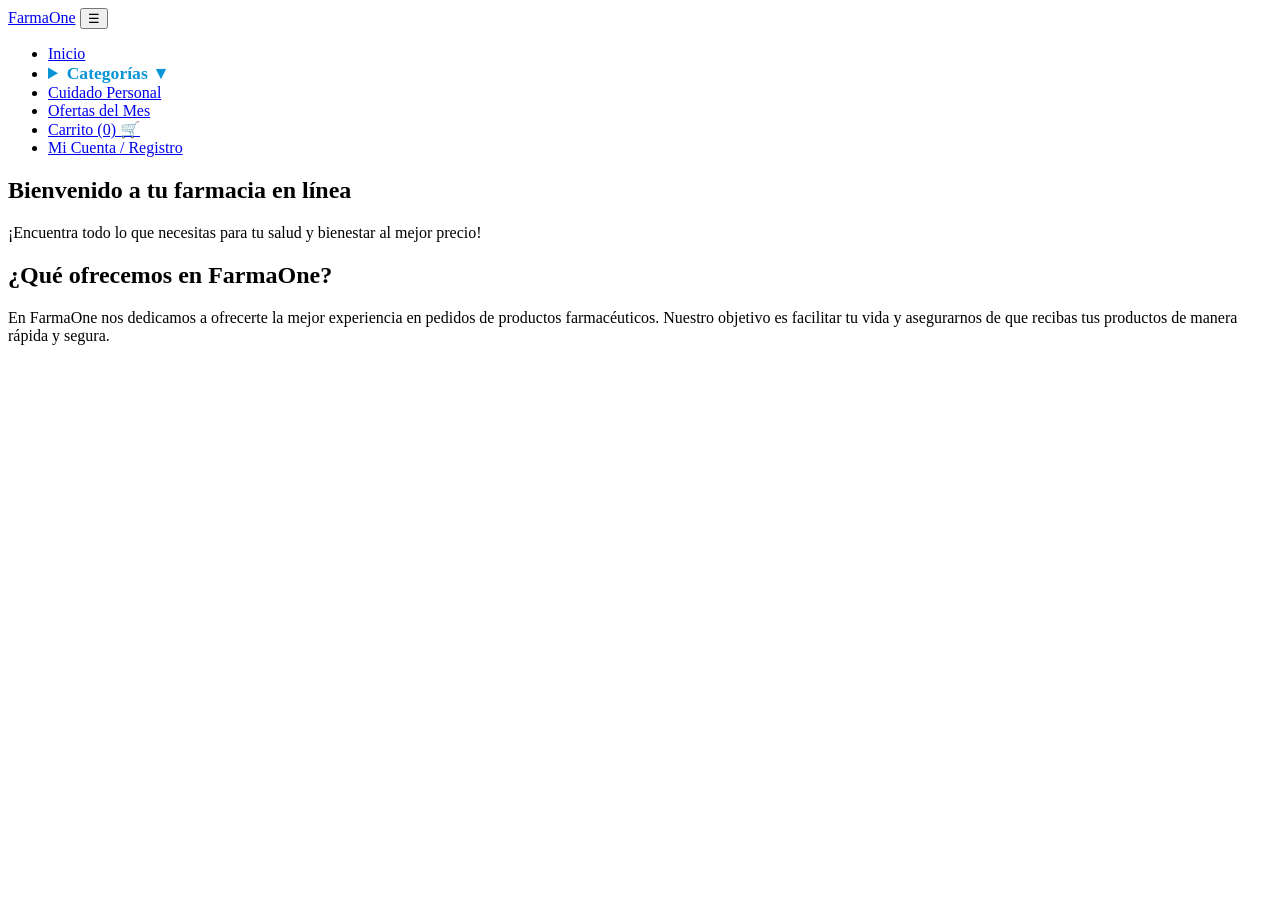
==== index.html @ c1db9342 "commt 2" ====
<!doctype html>
<html lang="es">
  <head>
    <meta charset="UTF-8" />
    <meta name="viewport" content="width=device-width, initial-scale=1.0" />
    <link rel="stylesheet" href="style.css">
    <title>FarmaOne - Inicio</title>
  </head>
  <body>
    <header class="navbar">
      <a class="brand" href="index.html"><span>FarmaOne</span></a>
      <button class="menu-toggle" id="btn-menu" aria-label="Abrir menú">&#9776;</button>
    </header>

    <nav class="menu" id="nav-menu">
      <ul>
        <li><a href="index.html">Inicio</a></li>
        <li>
          <details>
            <summary style="cursor: pointer; color: #0995d6; font-weight: bold; font-size: 1.1rem;">Categorías ▼</summary>
            <ul style="list-style: none; padding-top: 10px; text-align: center;">
              <li style="margin-bottom: 10px;"><a href="medicamentos.html">Medicamentos</a></li>
              <li style="margin-bottom: 10px;"><a href="suplementos.html">Suplementos y Vitaminas</a></li>
              <li style="margin-bottom: 10px;"><a href="equipos.html">Equipos Médicos</a></li>
            </ul>
          </details>
        </li>
        <li><a href="cuidado-personal.html">Cuidado Personal</a></li>
        <li><a href="ofertas.html">Ofertas del Mes</a></li>
        <li><a href="carrito.html">Carrito (0) 🛒</a></li>
        <!-- Enlace directo al archivo en la misma carpeta -->
        <li><a href="cuenta.html">Mi Cuenta / Registro</a></li>
      </ul>
    </nav>

    <section id="inicio">
      <h1>Bienvenido a tu farmacia en línea</h1>
      <p>¡Encuentra todo lo que necesitas para tu salud y bienestar al mejor precio!</p>
      <article>
        <h2>¿Qué ofrecemos en FarmaOne?</h2>
        <p>
          En FarmaOne nos dedicamos a ofrecerte la mejor experiencia en pedidos
          de productos farmacéuticos. Nuestro objetivo es facilitar tu vida y asegurarnos de que recibas tus productos de manera rápida y segura.
        </p>
      </article>
    </section>

    <script>
      const btn = document.getElementById('btn-menu');
      const menu = document.getElementById('nav-menu');

      btn.addEventListener('click', () => {
        menu.classList.toggle('active');
      });
    </script>
  </body>
</html>
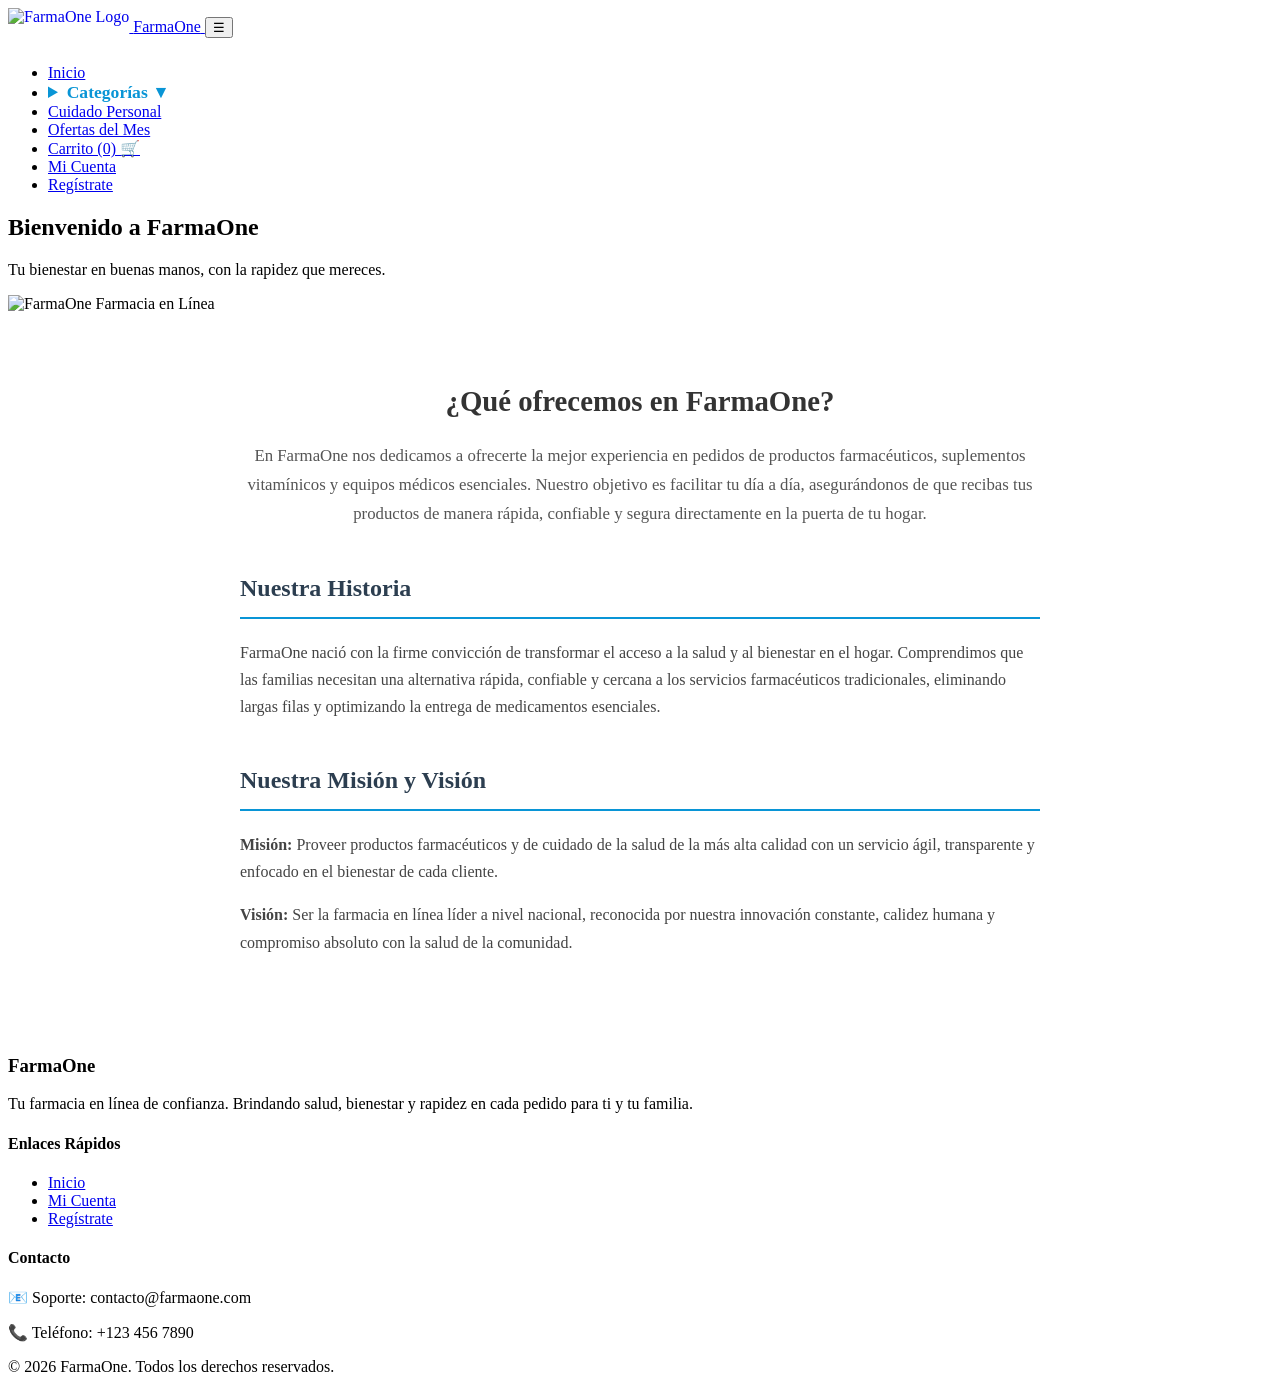
==== commit d271235a: "commit 3" ====
--- a/index.html
+++ b/index.html
@@ -4,14 +4,19 @@
     <meta charset="UTF-8" />
     <meta name="viewport" content="width=device-width, initial-scale=1.0" />
     <link rel="stylesheet" href="style.css">
-    <title>FarmaOne - Inicio</title>
+    <title>FarmaOne - Tu Farmacia en Línea</title>
   </head>
   <body>
+    <!-- BARRA DE NAVEGACIÓN CON LOGOTIPO -->
     <header class="navbar">
-      <a class="brand" href="index.html"><span>FarmaOne</span></a>
+      <a class="brand" href="index.html">
+        <img src="logo.png" alt="FarmaOne Logo" style="height: 40px; vertical-align: middle; display: inline-block;">
+        <span>FarmaOne</span>
+      </a>
       <button class="menu-toggle" id="btn-menu" aria-label="Abrir menú">&#9776;</button>
     </header>
 
+    <!-- MENÚ DE NAVEGACIÓN (Conectado a Categorías, Cuenta y Registro) -->
     <nav class="menu" id="nav-menu">
       <ul>
         <li><a href="index.html">Inicio</a></li>
@@ -28,23 +33,83 @@
         <li><a href="cuidado-personal.html">Cuidado Personal</a></li>
         <li><a href="ofertas.html">Ofertas del Mes</a></li>
         <li><a href="carrito.html">Carrito (0) 🛒</a></li>
-        <!-- Enlace directo al archivo en la misma carpeta -->
-        <li><a href="cuenta.html">Mi Cuenta / Registro</a></li>
+        <li><a href="cuenta.html">Mi Cuenta</a></li>
+        <li><a href="registro.html">Regístrate</a></li>
       </ul>
     </nav>
 
-    <section id="inicio">
-      <h1>Bienvenido a tu farmacia en línea</h1>
-      <p>¡Encuentra todo lo que necesitas para tu salud y bienestar al mejor precio!</p>
-      <article>
-        <h2>¿Qué ofrecemos en FarmaOne?</h2>
-        <p>
-          En FarmaOne nos dedicamos a ofrecerte la mejor experiencia en pedidos
-          de productos farmacéuticos. Nuestro objetivo es facilitar tu vida y asegurarnos de que recibas tus productos de manera rápida y segura.
-        </p>
-      </article>
+    <!-- SECCIÓN DE BIENVENIDA Y ESLOGAN -->
+    <section class="hero-section">
+      <h1>Bienvenido a FarmaOne</h1>
+      <p class="hero-slogan">
+        Tu bienestar en buenas manos, con la rapidez que mereces.
+      </p>
     </section>
 
+    <!-- BANNER DE BORDE A BORDE (Ocupa todo el ancho de la pantalla) -->
+    <div class="full-width-banner">
+      <img src="banner-farma.png" alt="FarmaOne Farmacia en Línea">
+    </div>
+
+    <!-- SECCIÓN DE INFORMACIÓN E HISTORIA -->
+    <main style="padding: 40px 20px; max-width: 800px; margin: 0 auto; line-height: 1.7; color: #444;">
+      <section style="margin-bottom: 40px; text-align: center;">
+        <h2 style="color: #333; font-size: 1.8rem; margin-bottom: 15px;">¿Qué ofrecemos en FarmaOne?</h2>
+        <p style="font-size: 1.05rem; color: #555;">
+          En FarmaOne nos dedicamos a ofrecerte la mejor experiencia en pedidos de productos farmacéuticos, suplementos vitamínicos y equipos médicos esenciales. Nuestro objetivo es facilitar tu día a día, asegurándonos de que recibas tus productos de manera rápida, confiable y segura directamente en la puerta de tu hogar.
+        </p>
+      </section>
+
+      <section style="margin-bottom: 40px;">
+        <h2 style="color: #2c3e50; border-bottom: 2px solid #0995d6; padding-bottom: 8px;">Nuestra Historia</h2>
+        <p style="margin-top: 15px;">
+          FarmaOne nació con la firme convicción de transformar el acceso a la salud y al bienestar en el hogar. Comprendimos que las familias necesitan una alternativa rápida, confiable y cercana a los servicios farmacéuticos tradicionales, eliminando largas filas y optimizando la entrega de medicamentos esenciales.
+        </p>
+      </section>
+
+      <section style="margin-bottom: 40px;">
+        <h2 style="color: #2c3e50; border-bottom: 2px solid #0995d6; padding-bottom: 8px;">Nuestra Misión y Visión</h2>
+        <p style="margin-top: 15px;">
+          <strong>Misión:</strong> Proveer productos farmacéuticos y de cuidado de la salud de la más alta calidad con un servicio ágil, transparente y enfocado en el bienestar de cada cliente.
+        </p>
+        <p style="margin-top: 10px;">
+          <strong>Visión:</strong> Ser la farmacia en línea líder a nivel nacional, reconocida por nuestra innovación constante, calidez humana y compromiso absoluto con la salud de la comunidad.
+        </p>
+      </section>
+    </main>
+
+    <!-- FOOTER / PIE DE PÁGINA -->
+    <footer class="site-footer">
+      <div class="footer-container">
+        
+        <div class="footer-col">
+          <h3>FarmaOne</h3>
+          <p>Tu farmacia en línea de confianza. Brindando salud, bienestar y rapidez en cada pedido para ti y tu familia.</p>
+        </div>
+
+        <div class="footer-col">
+          <h4>Enlaces Rápidos</h4>
+          <ul>
+            <li><a href="index.html">Inicio</a></li>
+            <li><a href="cuenta.html">Mi Cuenta</a></li>
+            <li><a href="registro.html">Regístrate</a></li>
+          </ul>
+        </div>
+
+        <div class="footer-col">
+          <h4>Contacto</h4>
+          <p>📧 Soporte: contacto@farmaone.com</p>
+          <p>📞 Teléfono: +123 456 7890</p>
+        </div>
+
+      </div>
+
+      <div class="footer-bottom">
+        &copy; 2026 FarmaOne. Todos los derechos reservados.
+      </div>
+    </footer>
+
+    <!-- SCRIPT PARA EL MENÚ MÓVIL -->
     <script>
       const btn = document.getElementById('btn-menu');
       const menu = document.getElementById('nav-menu');
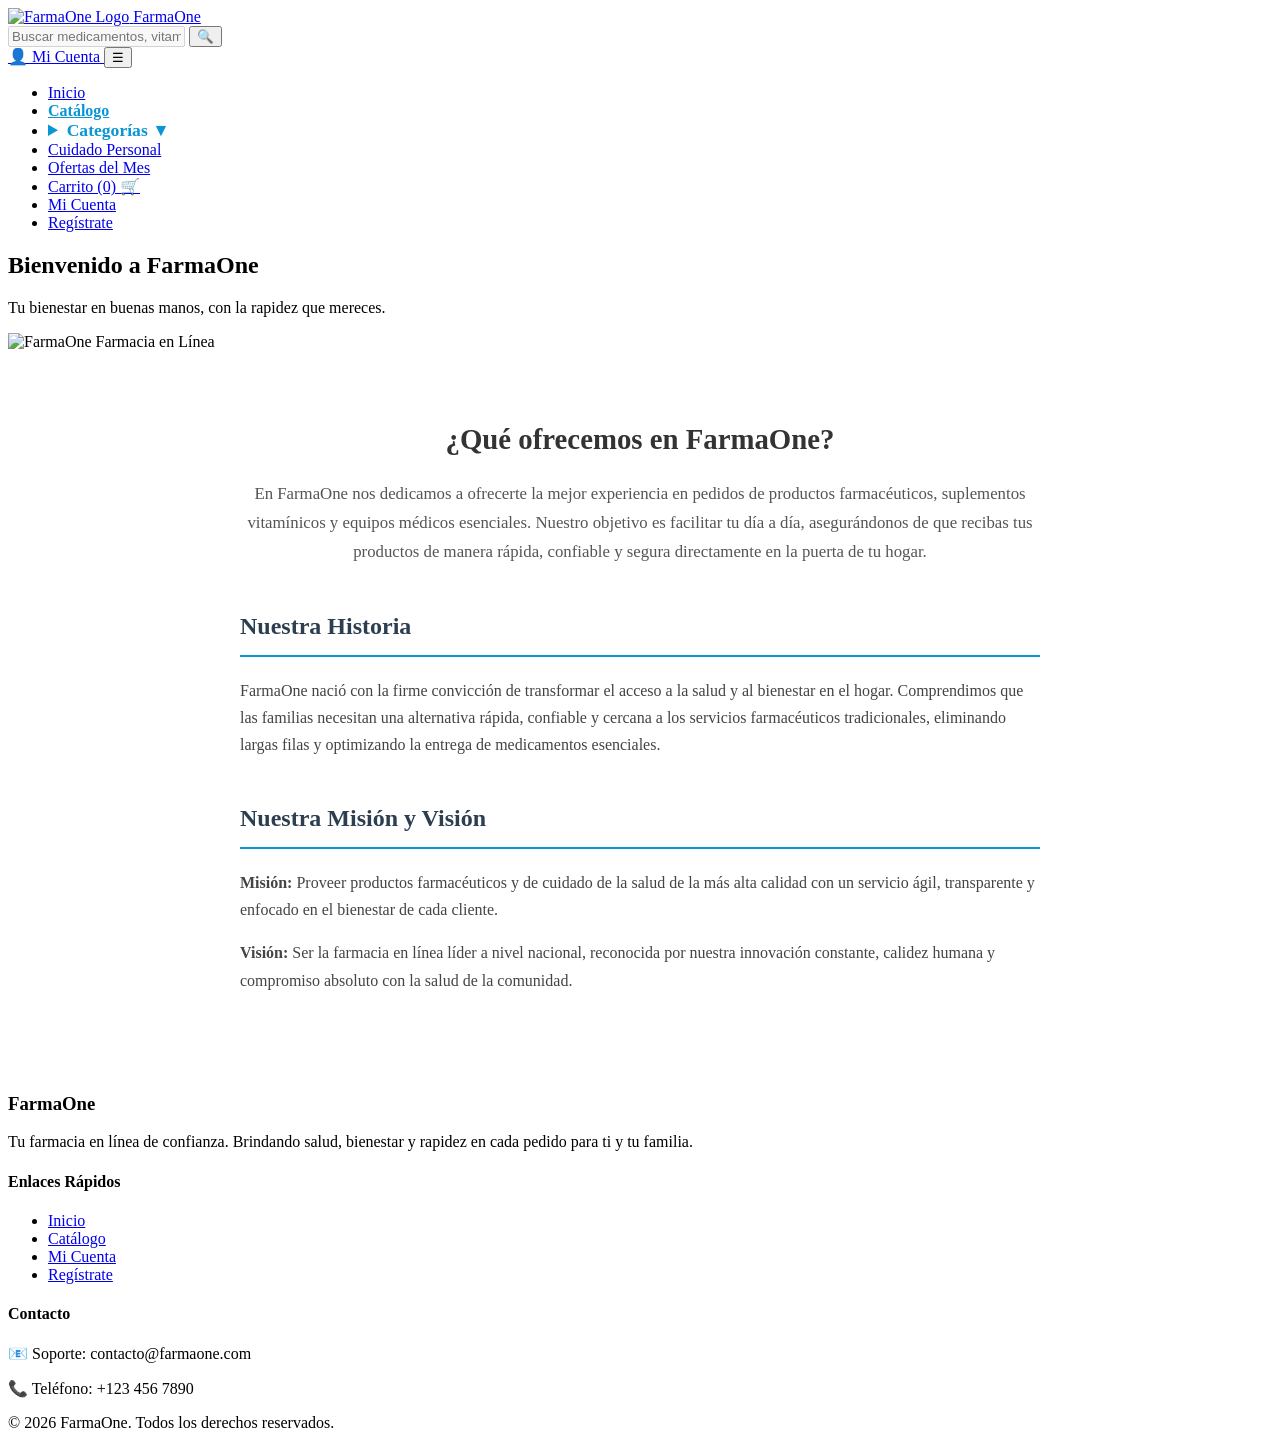
==== commit 2b56c3ca: "commit 4" ====
--- a/index.html
+++ b/index.html
@@ -7,26 +7,41 @@
     <title>FarmaOne - Tu Farmacia en Línea</title>
   </head>
   <body>
-    <!-- BARRA DE NAVEGACIÓN CON LOGOTIPO -->
+    <!-- BARRA DE NAVEGACIÓN (LOGOTIPO GRANDE + BÚSQUEDA + ACCESO A CUENTA) -->
     <header class="navbar">
+      <!-- Logo más grande y legible -->
       <a class="brand" href="index.html">
-        <img src="logo.png" alt="FarmaOne Logo" style="height: 40px; vertical-align: middle; display: inline-block;">
+        <img src="logo.png" alt="FarmaOne Logo" class="logo-img">
         <span>FarmaOne</span>
       </a>
-      <button class="menu-toggle" id="btn-menu" aria-label="Abrir menú">&#9776;</button>
+
+      <!-- Barra de búsqueda simulada al lado del título -->
+      <div class="search-bar-container">
+        <input type="text" placeholder="Buscar medicamentos, vitaminas..." class="search-input" disabled>
+        <button type="button" class="search-btn">🔍</button>
+      </div>
+
+      <!-- Icono de usuario para ir a cuenta/registro -->
+      <div class="nav-actions">
+        <a href="cuenta.html" class="user-icon-link" title="Mi Cuenta / Registro">
+          👤 <span class="user-text">Mi Cuenta</span>
+        </a>
+        <button class="menu-toggle" id="btn-menu" aria-label="Abrir menú">&#9776;</button>
+      </div>
     </header>
 
-    <!-- MENÚ DE NAVEGACIÓN (Conectado a Categorías, Cuenta y Registro) -->
+    <!-- MENÚ DESPLEGABLE (Con la nueva opción de Catálogo integrada) -->
     <nav class="menu" id="nav-menu">
       <ul>
         <li><a href="index.html">Inicio</a></li>
+        <li><a href="catalogo.html" style="color: #0995d6; font-weight: bold;">Catálogo </a></li>
         <li>
           <details>
             <summary style="cursor: pointer; color: #0995d6; font-weight: bold; font-size: 1.1rem;">Categorías ▼</summary>
             <ul style="list-style: none; padding-top: 10px; text-align: center;">
-              <li style="margin-bottom: 10px;"><a href="medicamentos.html">Medicamentos</a></li>
-              <li style="margin-bottom: 10px;"><a href="suplementos.html">Suplementos y Vitaminas</a></li>
-              <li style="margin-bottom: 10px;"><a href="equipos.html">Equipos Médicos</a></li>
+              <li style="margin-bottom: 10px;"><a href="medicamentos.html">Medicamentos (15)</a></li>
+              <li style="margin-bottom: 10px;"><a href="suplementos.html">Suplementos y Vitaminas (5)</a></li>
+              <li style="margin-bottom: 10px;"><a href="equipos.html">Equipos Médicos (10)</a></li>
             </ul>
           </details>
         </li>
@@ -46,7 +61,7 @@
       </p>
     </section>
 
-    <!-- BANNER DE BORDE A BORDE (Ocupa todo el ancho de la pantalla) -->
+    <!-- BANNER DE BORDE A BORDE -->
     <div class="full-width-banner">
       <img src="banner-farma.png" alt="FarmaOne Farmacia en Línea">
     </div>
@@ -78,7 +93,7 @@
       </section>
     </main>
 
-    <!-- FOOTER / PIE DE PÁGINA -->
+    <!-- FOOTER -->
     <footer class="site-footer">
       <div class="footer-container">
         
@@ -91,6 +106,7 @@
           <h4>Enlaces Rápidos</h4>
           <ul>
             <li><a href="index.html">Inicio</a></li>
+            <li><a href="catalogo.html">Catálogo</a></li>
             <li><a href="cuenta.html">Mi Cuenta</a></li>
             <li><a href="registro.html">Regístrate</a></li>
           </ul>
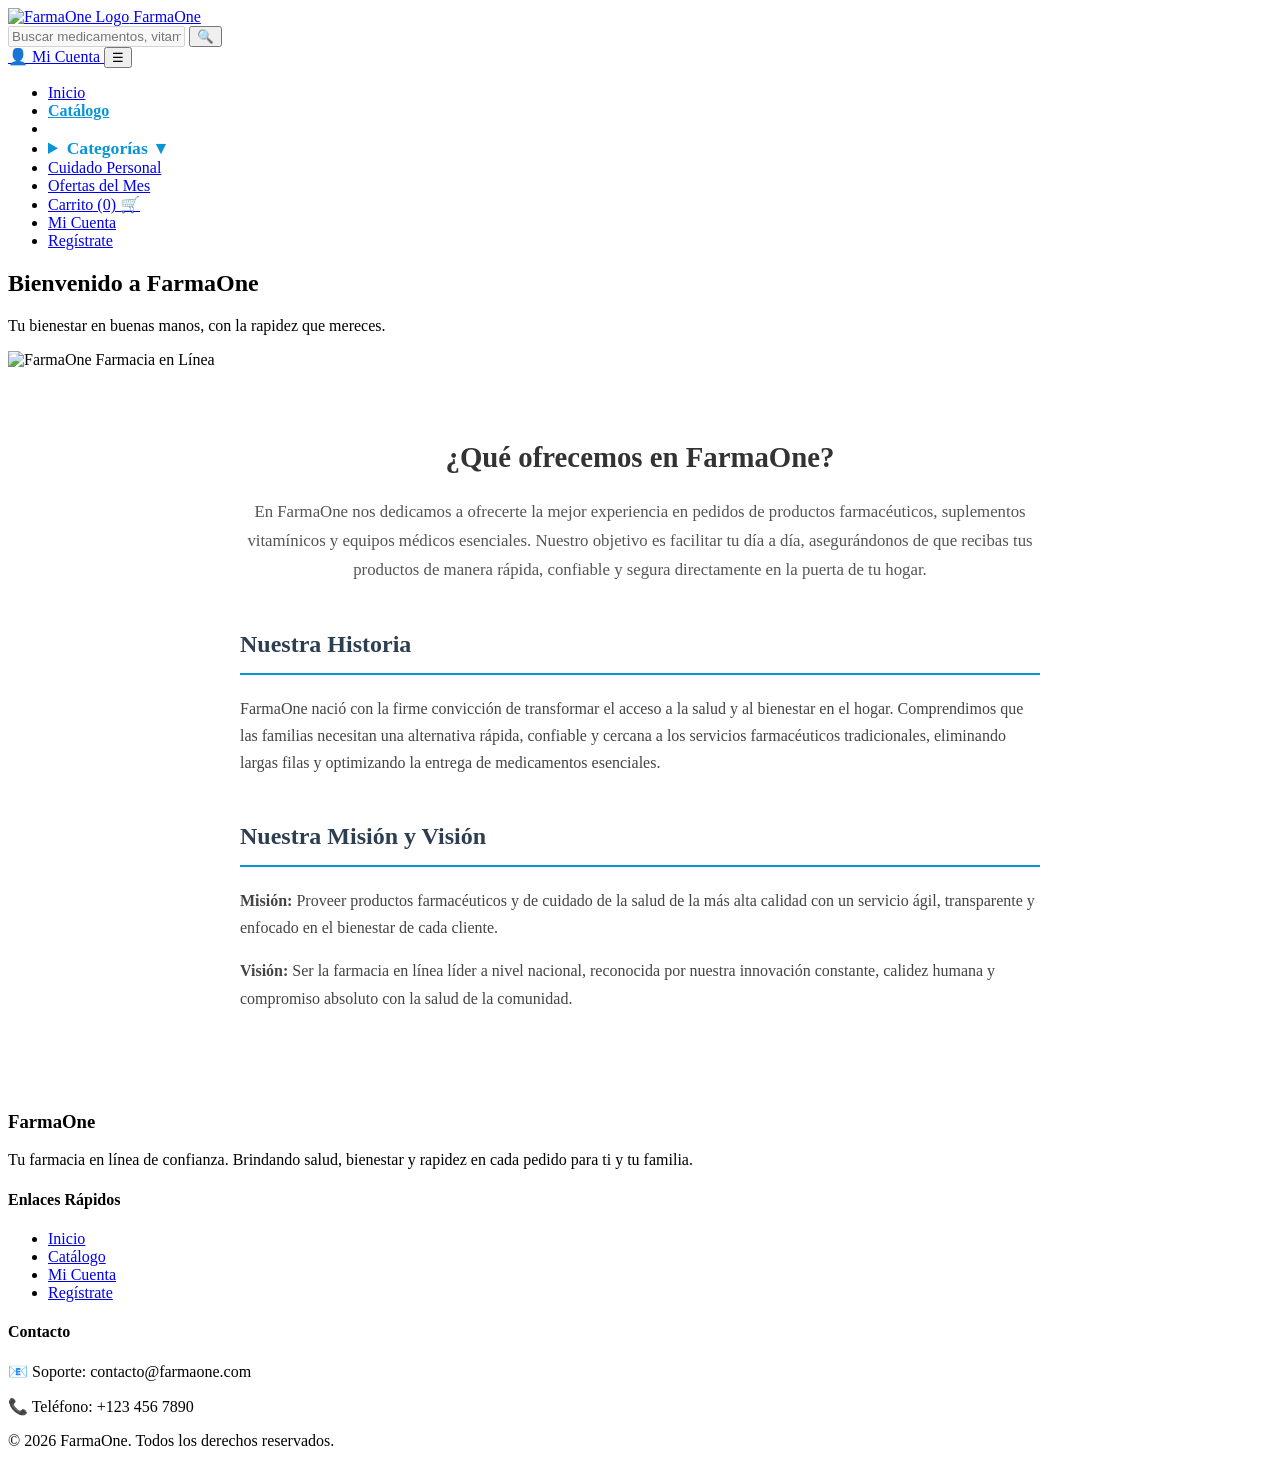
==== commit 6d2bbda9: "commit 10" ====
--- a/index.html
+++ b/index.html
@@ -6,6 +6,9 @@
     <link rel="stylesheet" href="style.css">
     <title>FarmaOne - Tu Farmacia en Línea</title>
   </head>
+
+  <script type="module" src="supabase.js"></script>
+
   <body>
     <!-- BARRA DE NAVEGACIÓN (LOGOTIPO GRANDE + BÚSQUEDA + ACCESO A CUENTA) -->
     <header class="navbar">
@@ -35,6 +38,9 @@
       <ul>
         <li><a href="index.html">Inicio</a></li>
         <li><a href="catalogo.html" style="color: #0995d6; font-weight: bold;">Catálogo </a></li>
+       <li><a href="admin.html" id="enlaceAdmin" hidden>
+  Administración
+</a></li>
         <li>
           <details>
             <summary style="cursor: pointer; color: #0995d6; font-weight: bold; font-size: 1.1rem;">Categorías ▼</summary>
@@ -133,6 +139,23 @@
       btn.addEventListener('click', () => {
         menu.classList.toggle('active');
       });
+
+      import { supabase } from './supabase.js';
+
+  const enlaceAdmin = document.getElementById('enlaceAdmin');
+
+  async function verificarAdministrador() {
+    const { data: { session } } = await supabase.auth.getSession();
+
+    enlaceAdmin.hidden =
+      session?.user?.app_metadata?.role !== 'admin';
+  }
+
+  verificarAdministrador();
+
+  supabase.auth.onAuthStateChange(() => {
+    verificarAdministrador();
+  });
     </script>
   </body>
 </html>
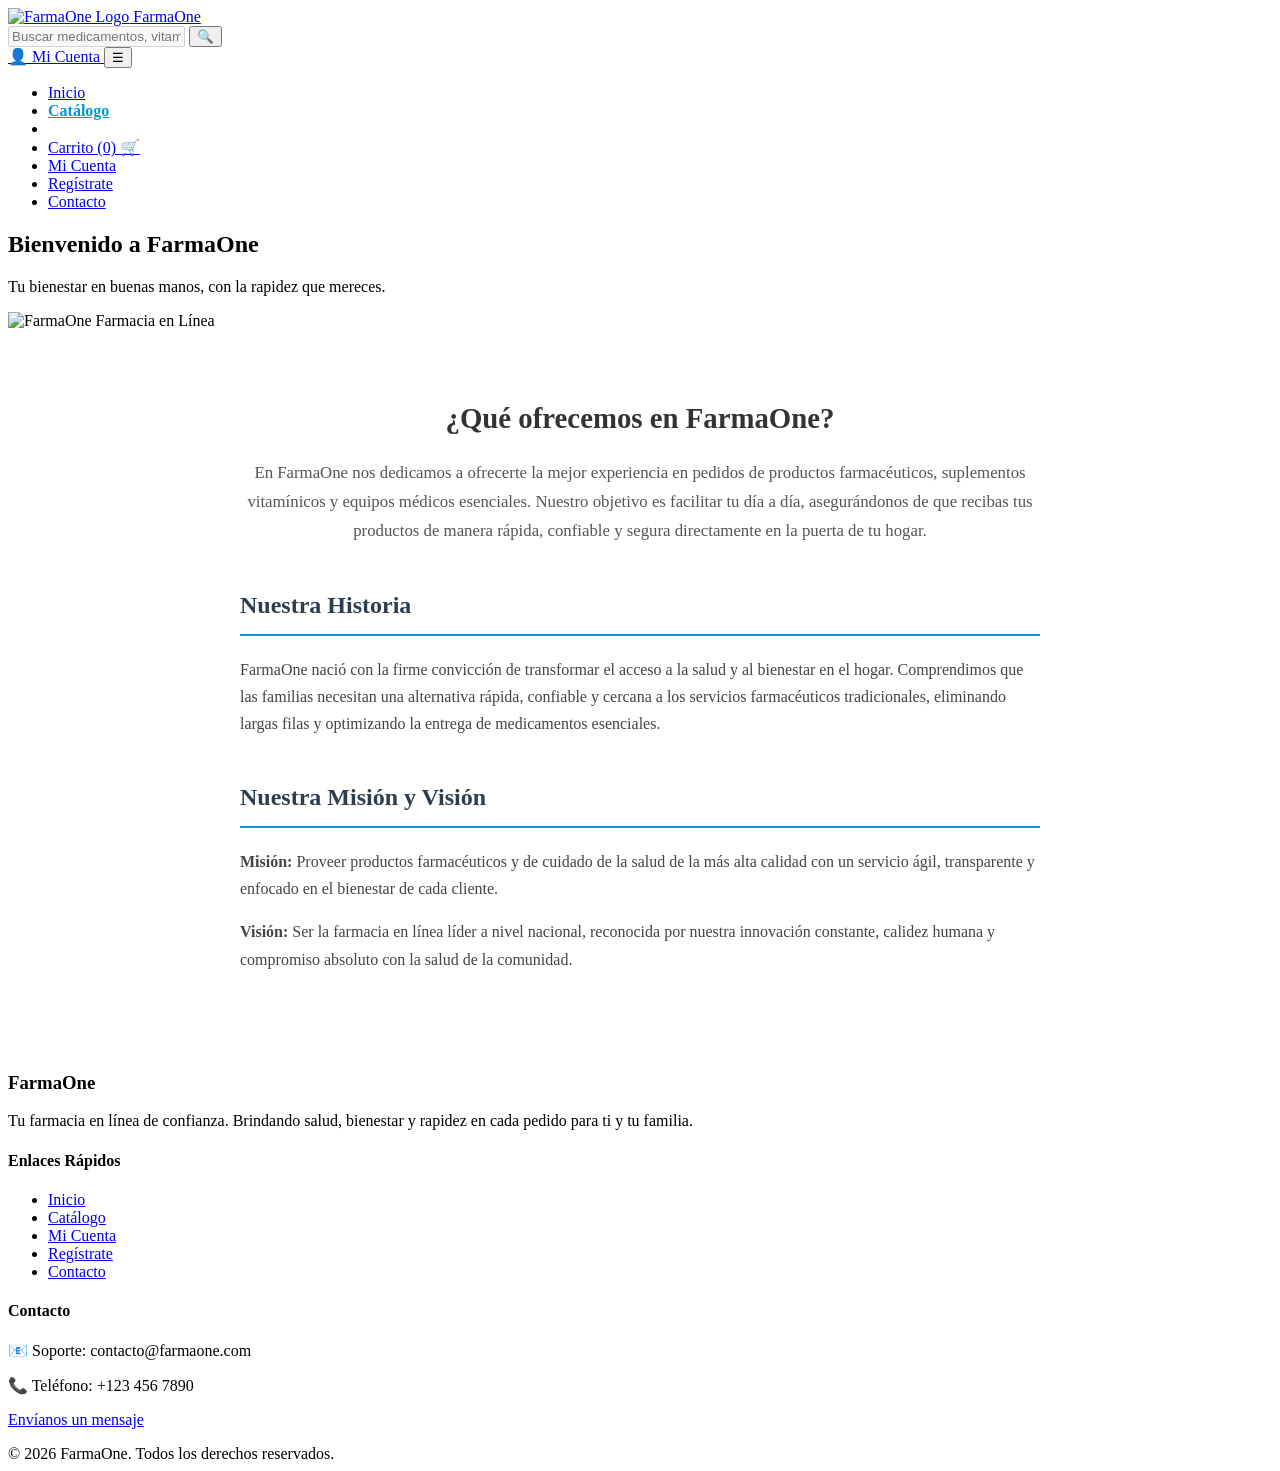
==== commit 9b682c92: "commit 12" ====
--- a/index.html
+++ b/index.html
@@ -1,161 +1,163 @@
+
 <!doctype html>
 <html lang="es">
-  <head>
-    <meta charset="UTF-8" />
-    <meta name="viewport" content="width=device-width, initial-scale=1.0" />
-    <link rel="stylesheet" href="style.css">
-    <title>FarmaOne - Tu Farmacia en Línea</title>
-  </head>
+<head>
+  <meta charset="UTF-8" />
+  <meta name="viewport" content="width=device-width, initial-scale=1.0" />
+  <link rel="stylesheet" href="style.css">
+  <title>FarmaOne - Tu Farmacia en Línea</title>
+</head>
 
-  <script type="module" src="supabase.js"></script>
+<body>
 
-  <body>
-    <!-- BARRA DE NAVEGACIÓN (LOGOTIPO GRANDE + BÚSQUEDA + ACCESO A CUENTA) -->
-    <header class="navbar">
-      <!-- Logo más grande y legible -->
-      <a class="brand" href="index.html">
-        <img src="logo.png" alt="FarmaOne Logo" class="logo-img">
-        <span>FarmaOne</span>
+  <header class="navbar">
+    <a class="brand" href="index.html">
+      <img src="logo.png" alt="FarmaOne Logo" class="logo-img">
+      <span>FarmaOne</span>
+    </a>
+
+    <div class="search-bar-container">
+      <input type="text" placeholder="Buscar medicamentos, vitaminas..." class="search-input" disabled>
+      <button type="button" class="search-btn">🔍</button>
+    </div>
+
+    <div class="nav-actions">
+      <a href="cuenta.html" class="user-icon-link" title="Mi Cuenta / Registro">
+        👤 <span class="user-text">Mi Cuenta</span>
       </a>
+      <button class="menu-toggle" id="btn-menu" aria-label="Abrir menú">&#9776;</button>
+    </div>
+  </header>
 
-      <!-- Barra de búsqueda simulada al lado del título -->
-      <div class="search-bar-container">
-        <input type="text" placeholder="Buscar medicamentos, vitaminas..." class="search-input" disabled>
-        <button type="button" class="search-btn">🔍</button>
-      </div>
+  <!-- BARRA DE NAVEGACIÓN -->
+  <nav class="menu" id="nav-menu">
+    <ul>
+      <li><a href="index.html">Inicio</a></li>
+      <li><a href="catalogo.html" style="color: #0995d6; font-weight: bold;">Catálogo</a></li>
 
-      <!-- Icono de usuario para ir a cuenta/registro -->
-      <div class="nav-actions">
-        <a href="cuenta.html" class="user-icon-link" title="Mi Cuenta / Registro">
-          👤 <span class="user-text">Mi Cuenta</span>
-        </a>
-        <button class="menu-toggle" id="btn-menu" aria-label="Abrir menú">&#9776;</button>
-      </div>
-    </header>
+      <li>
+        <a href="admin.html" id="enlaceAdmin" hidden>Administración</a>
+      </li>
 
-    <!-- MENÚ DESPLEGABLE (Con la nueva opción de Catálogo integrada) -->
-    <nav class="menu" id="nav-menu">
-      <ul>
-        <li><a href="index.html">Inicio</a></li>
-        <li><a href="catalogo.html" style="color: #0995d6; font-weight: bold;">Catálogo </a></li>
-       <li><a href="admin.html" id="enlaceAdmin" hidden>
-  Administración
-</a></li>
-        <li>
-          <details>
-            <summary style="cursor: pointer; color: #0995d6; font-weight: bold; font-size: 1.1rem;">Categorías ▼</summary>
-            <ul style="list-style: none; padding-top: 10px; text-align: center;">
-              <li style="margin-bottom: 10px;"><a href="medicamentos.html">Medicamentos (15)</a></li>
-              <li style="margin-bottom: 10px;"><a href="suplementos.html">Suplementos y Vitaminas (5)</a></li>
-              <li style="margin-bottom: 10px;"><a href="equipos.html">Equipos Médicos (10)</a></li>
-            </ul>
-          </details>
-        </li>
-        <li><a href="cuidado-personal.html">Cuidado Personal</a></li>
-        <li><a href="ofertas.html">Ofertas del Mes</a></li>
-        <li><a href="carrito.html">Carrito (0) 🛒</a></li>
-        <li><a href="cuenta.html">Mi Cuenta</a></li>
-        <li><a href="registro.html">Regístrate</a></li>
-      </ul>
-    </nav>
+      <li><a href="carrito.html">Carrito (0) 🛒</a></li>
+      <li><a href="cuenta.html">Mi Cuenta</a></li>
+      <li><a href="registro.html">Regístrate</a></li>
+      <li><a href="contacto.html">Contacto</a></li>
+    </ul>
+  </nav>
 
-    <!-- SECCIÓN DE BIENVENIDA Y ESLOGAN -->
-    <section class="hero-section">
-      <h1>Bienvenido a FarmaOne</h1>
-      <p class="hero-slogan">
-        Tu bienestar en buenas manos, con la rapidez que mereces.
+  <!-- PRESENTACIÓN -->
+  <section class="hero-section">
+    <h1>Bienvenido a FarmaOne</h1>
+    <p class="hero-slogan">
+      Tu bienestar en buenas manos, con la rapidez que mereces.
+    </p>
+  </section>
+
+  <div class="full-width-banner">
+    <img src="banner-farma.png" alt="FarmaOne Farmacia en Línea">
+  </div>
+
+  <main style="padding: 40px 20px; max-width: 800px; margin: 0 auto; line-height: 1.7; color: #444;">
+
+    <section style="margin-bottom: 40px; text-align: center;">
+      <h2 style="color: #333; font-size: 1.8rem; margin-bottom: 15px;">¿Qué ofrecemos en FarmaOne?</h2>
+      <p style="font-size: 1.05rem; color: #555;">
+        En FarmaOne nos dedicamos a ofrecerte la mejor experiencia en pedidos de productos farmacéuticos, suplementos vitamínicos y equipos médicos esenciales. Nuestro objetivo es facilitar tu día a día, asegurándonos de que recibas tus productos de manera rápida, confiable y segura directamente en la puerta de tu hogar.
       </p>
     </section>
 
-    <!-- BANNER DE BORDE A BORDE -->
-    <div class="full-width-banner">
-      <img src="banner-farma.png" alt="FarmaOne Farmacia en Línea">
+    <section style="margin-bottom: 40px;">
+      <h2 style="color: #2c3e50; border-bottom: 2px solid #0995d6; padding-bottom: 8px;">Nuestra Historia</h2>
+      <p style="margin-top: 15px;">
+        FarmaOne nació con la firme convicción de transformar el acceso a la salud y al bienestar en el hogar. Comprendimos que las familias necesitan una alternativa rápida, confiable y cercana a los servicios farmacéuticos tradicionales, eliminando largas filas y optimizando la entrega de medicamentos esenciales.
+      </p>
+    </section>
+
+    <section style="margin-bottom: 40px;">
+      <h2 style="color: #2c3e50; border-bottom: 2px solid #0995d6; padding-bottom: 8px;">Nuestra Misión y Visión</h2>
+      <p style="margin-top: 15px;">
+        <strong>Misión:</strong> Proveer productos farmacéuticos y de cuidado de la salud de la más alta calidad con un servicio ágil, transparente y enfocado en el bienestar de cada cliente.
+      </p>
+      <p style="margin-top: 10px;">
+        <strong>Visión:</strong> Ser la farmacia en línea líder a nivel nacional, reconocida por nuestra innovación constante, calidez humana y compromiso absoluto con la salud de la comunidad.
+      </p>
+    </section>
+
+  </main>
+
+  <!-- PIE DE PÁGINA -->
+  <footer class="site-footer">
+    <div class="footer-container">
+
+      <div class="footer-col">
+        <h3>FarmaOne</h3>
+        <p>Tu farmacia en línea de confianza. Brindando salud, bienestar y rapidez en cada pedido para ti y tu familia.</p>
+      </div>
+
+      <div class="footer-col">
+        <h4>Enlaces Rápidos</h4>
+        <ul>
+          <li><a href="index.html">Inicio</a></li>
+          <li><a href="catalogo.html">Catálogo</a></li>
+          <li><a href="cuenta.html">Mi Cuenta</a></li>
+          <li><a href="registro.html">Regístrate</a></li>
+          <li><a href="contacto.html">Contacto</a></li>
+        </ul>
+      </div>
+
+      <div class="footer-col">
+        <h4>Contacto</h4>
+        <p>📧 Soporte: contacto@farmaone.com</p>
+        <p>📞 Teléfono: +123 456 7890</p>
+        <p><a href="contacto.html">Envíanos un mensaje</a></p>
+      </div>
+
     </div>
 
-    <!-- SECCIÓN DE INFORMACIÓN E HISTORIA -->
-    <main style="padding: 40px 20px; max-width: 800px; margin: 0 auto; line-height: 1.7; color: #444;">
-      <section style="margin-bottom: 40px; text-align: center;">
-        <h2 style="color: #333; font-size: 1.8rem; margin-bottom: 15px;">¿Qué ofrecemos en FarmaOne?</h2>
-        <p style="font-size: 1.05rem; color: #555;">
-          En FarmaOne nos dedicamos a ofrecerte la mejor experiencia en pedidos de productos farmacéuticos, suplementos vitamínicos y equipos médicos esenciales. Nuestro objetivo es facilitar tu día a día, asegurándonos de que recibas tus productos de manera rápida, confiable y segura directamente en la puerta de tu hogar.
-        </p>
-      </section>
+    <div class="footer-bottom">
+      &copy; 2026 FarmaOne. Todos los derechos reservados.
+    </div>
+  </footer>
 
-      <section style="margin-bottom: 40px;">
-        <h2 style="color: #2c3e50; border-bottom: 2px solid #0995d6; padding-bottom: 8px;">Nuestra Historia</h2>
-        <p style="margin-top: 15px;">
-          FarmaOne nació con la firme convicción de transformar el acceso a la salud y al bienestar en el hogar. Comprendimos que las familias necesitan una alternativa rápida, confiable y cercana a los servicios farmacéuticos tradicionales, eliminando largas filas y optimizando la entrega de medicamentos esenciales.
-        </p>
-      </section>
+  <!-- MENÚ MÓVIL -->
+  <script>
+    const btn = document.getElementById('btn-menu');
+    const menu = document.getElementById('nav-menu');
 
-      <section style="margin-bottom: 40px;">
-        <h2 style="color: #2c3e50; border-bottom: 2px solid #0995d6; padding-bottom: 8px;">Nuestra Misión y Visión</h2>
-        <p style="margin-top: 15px;">
-          <strong>Misión:</strong> Proveer productos farmacéuticos y de cuidado de la salud de la más alta calidad con un servicio ágil, transparente y enfocado en el bienestar de cada cliente.
-        </p>
-        <p style="margin-top: 10px;">
-          <strong>Visión:</strong> Ser la farmacia en línea líder a nivel nacional, reconocida por nuestra innovación constante, calidez humana y compromiso absoluto con la salud de la comunidad.
-        </p>
-      </section>
-    </main>
+    btn.addEventListener('click', () => {
+      menu.classList.toggle('active');
+    });
+  </script>
 
-    <!-- FOOTER -->
-    <footer class="site-footer">
-      <div class="footer-container">
-        
-        <div class="footer-col">
-          <h3>FarmaOne</h3>
-          <p>Tu farmacia en línea de confianza. Brindando salud, bienestar y rapidez en cada pedido para ti y tu familia.</p>
-        </div>
+  <!-- VERIFICACIÓN DEL ADMINISTRADOR -->
+  <script type="module">
+    import { supabase } from './supabase.js';
 
-        <div class="footer-col">
-          <h4>Enlaces Rápidos</h4>
-          <ul>
-            <li><a href="index.html">Inicio</a></li>
-            <li><a href="catalogo.html">Catálogo</a></li>
-            <li><a href="cuenta.html">Mi Cuenta</a></li>
-            <li><a href="registro.html">Regístrate</a></li>
-          </ul>
-        </div>
+    const enlaceAdmin = document.getElementById('enlaceAdmin');
 
-        <div class="footer-col">
-          <h4>Contacto</h4>
-          <p>📧 Soporte: contacto@farmaone.com</p>
-          <p>📞 Teléfono: +123 456 7890</p>
-        </div>
+    function actualizarEnlaceAdmin(session) {
+      enlaceAdmin.hidden =
+        session?.user?.app_metadata?.role !== 'admin';
+    }
 
-      </div>
+    async function verificarSesion() {
+      const { data, error } = await supabase.auth.getSession();
 
-      <div class="footer-bottom">
-        &copy; 2026 FarmaOne. Todos los derechos reservados.
-      </div>
-    </footer>
+      if (error) {
+        console.error('Error verificando sesión:', error);
+        return;
+      }
 
-    <!-- SCRIPT PARA EL MENÚ MÓVIL -->
-    <script>
-      const btn = document.getElementById('btn-menu');
-      const menu = document.getElementById('nav-menu');
+      actualizarEnlaceAdmin(data.session);
+    }
 
-      btn.addEventListener('click', () => {
-        menu.classList.toggle('active');
-      });
+    verificarSesion();
 
-      import { supabase } from './supabase.js';
+    supabase.auth.onAuthStateChange((evento, session) => {
+      actualizarEnlaceAdmin(session);
+    });
+  </script>
 
-  const enlaceAdmin = document.getElementById('enlaceAdmin');
-
-  async function verificarAdministrador() {
-    const { data: { session } } = await supabase.auth.getSession();
-
-    enlaceAdmin.hidden =
-      session?.user?.app_metadata?.role !== 'admin';
-  }
-
-  verificarAdministrador();
-
-  supabase.auth.onAuthStateChange(() => {
-    verificarAdministrador();
-  });
-    </script>
-  </body>
-</html>+</body>
+</html>
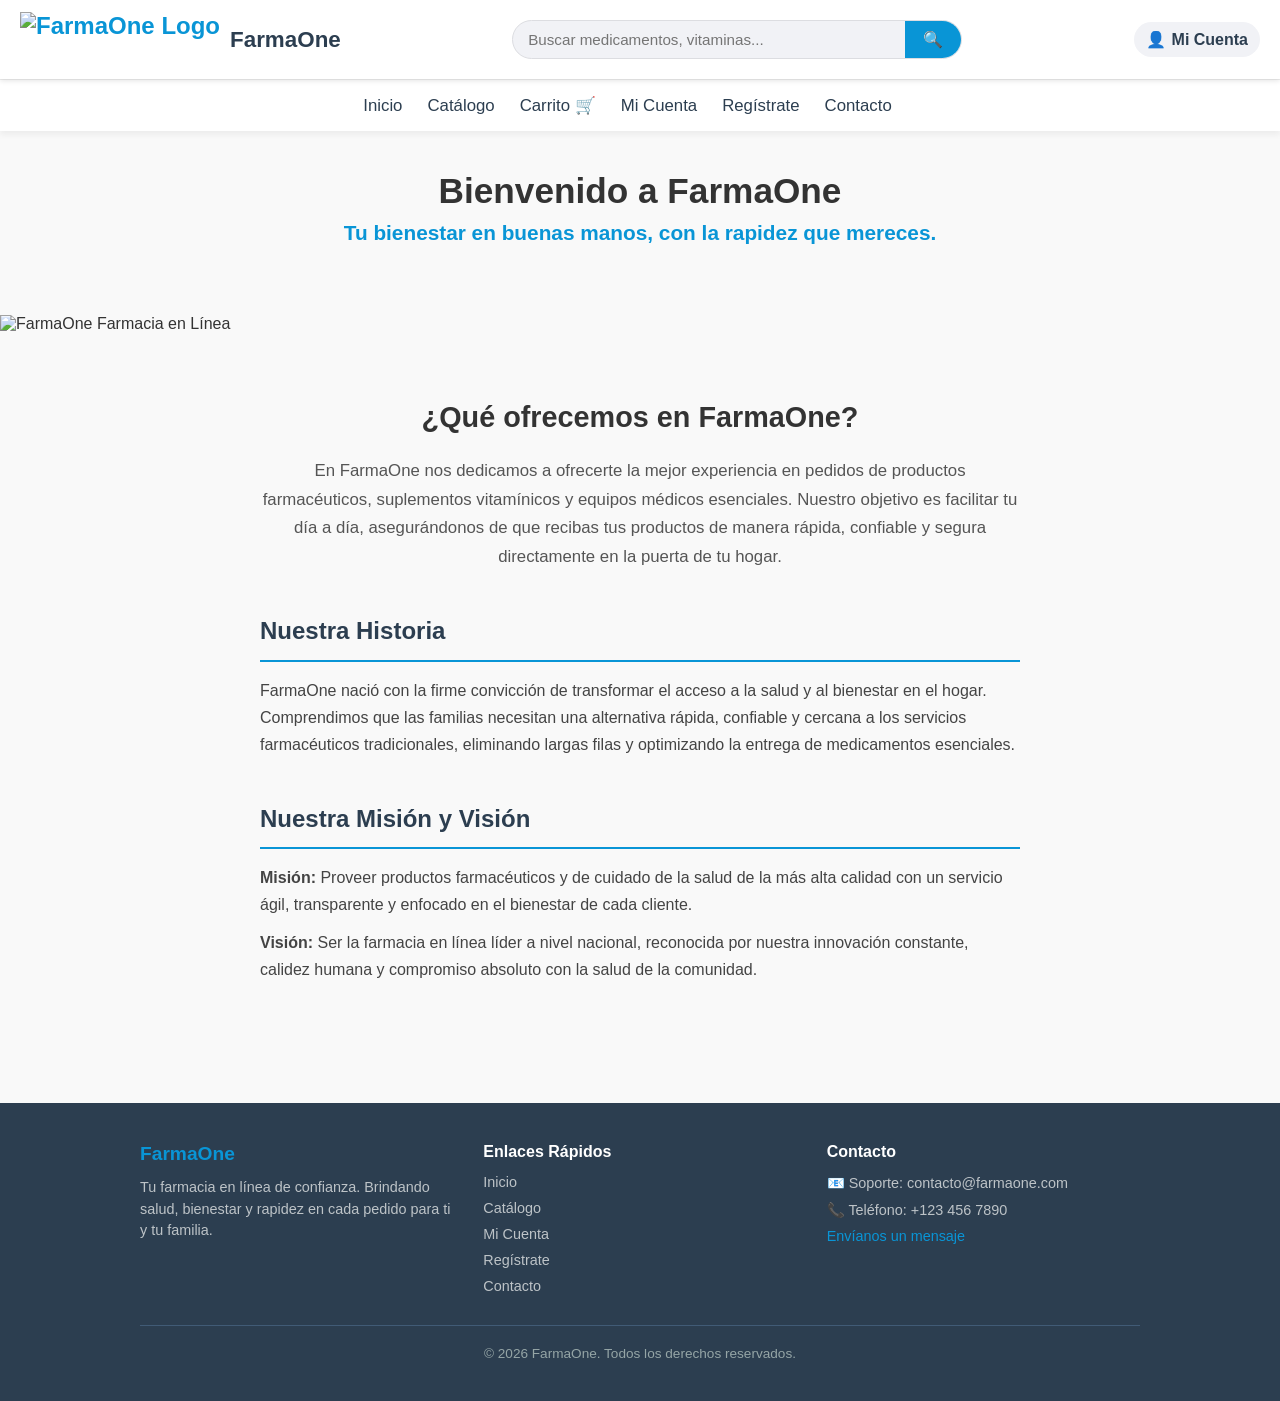
==== commit 507a5f1f: "commit 13" ====
--- a/index.html
+++ b/index.html
@@ -2,9 +2,9 @@
 <!doctype html>
 <html lang="es">
 <head>
-  <meta charset="UTF-8" />
-  <meta name="viewport" content="width=device-width, initial-scale=1.0" />
-  <link rel="stylesheet" href="style.css">
+  <meta charset="UTF-8">
+  <meta name="viewport" content="width=device-width, initial-scale=1.0">
+  <link rel="stylesheet" href="css/style.css">
   <title>FarmaOne - Tu Farmacia en Línea</title>
 </head>
 
@@ -22,31 +22,26 @@
     </div>
 
     <div class="nav-actions">
-      <a href="cuenta.html" class="user-icon-link" title="Mi Cuenta / Registro">
+      <a href="cuenta.html" class="user-icon-link" title="Mi Cuenta">
         👤 <span class="user-text">Mi Cuenta</span>
       </a>
       <button class="menu-toggle" id="btn-menu" aria-label="Abrir menú">&#9776;</button>
     </div>
   </header>
 
-  <!-- BARRA DE NAVEGACIÓN -->
+  <!-- BARRA DE NAVEGACIÓN CORREGIDA -->
   <nav class="menu" id="nav-menu">
     <ul>
       <li><a href="index.html">Inicio</a></li>
-      <li><a href="catalogo.html" style="color: #0995d6; font-weight: bold;">Catálogo</a></li>
-
-      <li>
-        <a href="admin.html" id="enlaceAdmin" hidden>Administración</a>
-      </li>
-
-      <li><a href="carrito.html">Carrito (0) 🛒</a></li>
+      <li><a href="catalogo.html">Catálogo</a></li>
+      <li><a href="carrito.html">Carrito 🛒</a></li>
       <li><a href="cuenta.html">Mi Cuenta</a></li>
       <li><a href="registro.html">Regístrate</a></li>
       <li><a href="contacto.html">Contacto</a></li>
+      <li><a href="admin.html" id="enlaceAdmin" hidden>Administración</a></li>
     </ul>
   </nav>
 
-  <!-- PRESENTACIÓN -->
   <section class="hero-section">
     <h1>Bienvenido a FarmaOne</h1>
     <p class="hero-slogan">
@@ -61,21 +56,27 @@
   <main style="padding: 40px 20px; max-width: 800px; margin: 0 auto; line-height: 1.7; color: #444;">
 
     <section style="margin-bottom: 40px; text-align: center;">
-      <h2 style="color: #333; font-size: 1.8rem; margin-bottom: 15px;">¿Qué ofrecemos en FarmaOne?</h2>
+      <h2 style="color: #333; font-size: 1.8rem; margin-bottom: 15px;">
+        ¿Qué ofrecemos en FarmaOne?
+      </h2>
       <p style="font-size: 1.05rem; color: #555;">
         En FarmaOne nos dedicamos a ofrecerte la mejor experiencia en pedidos de productos farmacéuticos, suplementos vitamínicos y equipos médicos esenciales. Nuestro objetivo es facilitar tu día a día, asegurándonos de que recibas tus productos de manera rápida, confiable y segura directamente en la puerta de tu hogar.
       </p>
     </section>
 
     <section style="margin-bottom: 40px;">
-      <h2 style="color: #2c3e50; border-bottom: 2px solid #0995d6; padding-bottom: 8px;">Nuestra Historia</h2>
+      <h2 style="color: #2c3e50; border-bottom: 2px solid #0995d6; padding-bottom: 8px;">
+        Nuestra Historia
+      </h2>
       <p style="margin-top: 15px;">
         FarmaOne nació con la firme convicción de transformar el acceso a la salud y al bienestar en el hogar. Comprendimos que las familias necesitan una alternativa rápida, confiable y cercana a los servicios farmacéuticos tradicionales, eliminando largas filas y optimizando la entrega de medicamentos esenciales.
       </p>
     </section>
 
     <section style="margin-bottom: 40px;">
-      <h2 style="color: #2c3e50; border-bottom: 2px solid #0995d6; padding-bottom: 8px;">Nuestra Misión y Visión</h2>
+      <h2 style="color: #2c3e50; border-bottom: 2px solid #0995d6; padding-bottom: 8px;">
+        Nuestra Misión y Visión
+      </h2>
       <p style="margin-top: 15px;">
         <strong>Misión:</strong> Proveer productos farmacéuticos y de cuidado de la salud de la más alta calidad con un servicio ágil, transparente y enfocado en el bienestar de cada cliente.
       </p>
@@ -86,7 +87,6 @@
 
   </main>
 
-  <!-- PIE DE PÁGINA -->
   <footer class="site-footer">
     <div class="footer-container">
 
@@ -136,11 +136,6 @@
 
     const enlaceAdmin = document.getElementById('enlaceAdmin');
 
-    function actualizarEnlaceAdmin(session) {
-      enlaceAdmin.hidden =
-        session?.user?.app_metadata?.role !== 'admin';
-    }
-
     async function verificarSesion() {
       const { data, error } = await supabase.auth.getSession();
 
@@ -149,13 +144,15 @@
         return;
       }
 
-      actualizarEnlaceAdmin(data.session);
+      enlaceAdmin.hidden =
+        data.session?.user?.app_metadata?.role !== 'admin';
     }
 
     verificarSesion();
 
     supabase.auth.onAuthStateChange((evento, session) => {
-      actualizarEnlaceAdmin(session);
+      enlaceAdmin.hidden =
+        session?.user?.app_metadata?.role !== 'admin';
     });
   </script>
 
--- a/css/style.css
+++ b/css/style.css
@@ -0,0 +1,529 @@
+
+/* ==========================================
+   FARMAONE - ESTILOS GENERALES
+   ========================================== */
+
+* {
+  box-sizing: border-box;
+  margin: 0;
+  padding: 0;
+}
+
+body {
+  font-family: Arial, sans-serif;
+  color: #333;
+  background-color: #f9f9f9;
+  overflow-x: hidden;
+}
+
+a {
+  transition: color 0.2s ease, background 0.2s ease;
+}
+
+/* ==========================================
+   ENCABEZADO Y LOGOTIPO
+   ========================================== */
+
+.navbar {
+  display: flex;
+  justify-content: space-between;
+  align-items: center;
+  background-color: #ffffff;
+  padding: 12px 20px;
+  box-shadow: 0 2px 5px rgba(0,0,0,0.1);
+  position: sticky;
+  top: 0;
+  z-index: 1000;
+  gap: 15px;
+}
+
+.brand {
+  font-size: 1.5rem;
+  font-weight: bold;
+  color: #0995d6;
+  text-decoration: none;
+  display: flex;
+  align-items: center;
+  gap: 10px;
+}
+
+.logo-img {
+  height: 55px;
+  width: auto;
+  display: block;
+}
+
+.brand span {
+  color: #2c3e50;
+  font-size: 1.4rem;
+}
+
+/* ==========================================
+   BARRA DE BÚSQUEDA
+   ========================================== */
+
+.search-bar-container {
+  display: flex;
+  flex: 1;
+  max-width: 450px;
+  background: #f1f2f6;
+  border-radius: 25px;
+  overflow: hidden;
+  border: 1px solid #dcdde1;
+}
+
+.search-input {
+  flex: 1;
+  min-width: 0;
+  padding: 10px 15px;
+  border: none;
+  background: transparent;
+  outline: none;
+  font-size: 0.95rem;
+  color: #333;
+}
+
+.search-btn {
+  background: #0995d6;
+  border: none;
+  padding: 0 18px;
+  cursor: pointer;
+  font-size: 1rem;
+  color: white;
+}
+
+.search-btn:hover {
+  background: #077ab0;
+}
+
+/* ==========================================
+   ACCIONES DE USUARIO
+   ========================================== */
+
+.nav-actions {
+  display: flex;
+  align-items: center;
+  gap: 15px;
+}
+
+.user-icon-link {
+  text-decoration: none;
+  color: #2c3e50;
+  font-weight: bold;
+  font-size: 1rem;
+  background-color: #f1f2f6;
+  padding: 8px 12px;
+  border-radius: 20px;
+  display: flex;
+  align-items: center;
+  gap: 6px;
+}
+
+.user-icon-link:hover {
+  background-color: #0995d6;
+  color: white;
+}
+
+/* ==========================================
+   BARRA DE NAVEGACIÓN
+   ========================================== */
+
+.menu {
+  display: block;
+  background-color: #ffffff;
+  border-top: 1px solid #eee;
+  padding: 15px 20px;
+  box-shadow: 0 4px 6px rgba(0,0,0,0.05);
+  position: relative;
+  z-index: 900;
+}
+
+.menu ul {
+  list-style: none;
+  display: flex;
+  justify-content: center;
+  align-items: center;
+  flex-wrap: wrap;
+  gap: 25px;
+}
+
+.menu ul li {
+  margin-bottom: 0;
+}
+
+.menu ul li a {
+  text-decoration: none;
+  color: #2c3e50;
+  font-size: 1.05rem;
+  font-weight: 500;
+}
+
+.menu ul li a:hover {
+  color: #0995d6;
+}
+
+.menu-toggle {
+  display: none;
+  background: none;
+  border: none;
+  font-size: 1.8rem;
+  cursor: pointer;
+  color: #2c3e50;
+}
+
+/* ==========================================
+   PORTADA Y BIENVENIDA
+   ========================================== */
+
+.hero-section {
+  padding: 40px 20px;
+  max-width: 1000px;
+  margin: 0 auto;
+  text-align: center;
+}
+
+.hero-section h1 {
+  color: #333;
+  font-size: 2.2rem;
+  margin-bottom: 10px;
+}
+
+.hero-slogan {
+  color: #0995d6;
+  font-weight: bold;
+  font-size: 1.3rem;
+  margin-bottom: 20px;
+}
+
+/* ==========================================
+   BANNER PRINCIPAL
+   ========================================== */
+
+.full-width-banner {
+  width: 100%;
+  overflow: hidden;
+  margin-top: 10px;
+  margin-bottom: 20px;
+}
+
+.full-width-banner img {
+  width: 100%;
+  height: auto;
+  display: block;
+  object-fit: cover;
+}
+
+/* ==========================================
+   CONTENEDORES DEL CATÁLOGO
+   ========================================== */
+
+.catalogo-container {
+  max-width: 900px;
+  margin: 30px auto;
+  padding: 0 20px;
+  display: flex;
+  flex-direction: column;
+  gap: 20px;
+}
+
+/* ==========================================
+   TARJETAS DE PRODUCTOS
+   ========================================== */
+
+.product-card-horizontal {
+  display: flex;
+  align-items: center;
+  background: #ffffff;
+  border: 1px solid #e1e1e1;
+  border-radius: 10px;
+  padding: 15px;
+  box-shadow: 0 2px 5px rgba(0,0,0,0.05);
+  gap: 20px;
+  transition: transform 0.2s, box-shadow 0.2s;
+}
+
+.product-card-horizontal:hover {
+  transform: translateY(-2px);
+  box-shadow: 0 4px 10px rgba(0,0,0,0.1);
+}
+
+.product-img {
+  width: 100px;
+  height: 100px;
+  object-fit: contain;
+  background: #f9f9f9;
+  border-radius: 8px;
+  padding: 5px;
+}
+
+.product-info {
+  flex: 1;
+  display: flex;
+  flex-direction: column;
+  justify-content: center;
+}
+
+.product-info h3 {
+  font-size: 1.15rem;
+  color: #2c3e50;
+  margin-bottom: 5px;
+}
+
+.product-desc {
+  font-size: 0.9rem;
+  color: #666;
+  margin-bottom: 8px;
+  line-height: 1.4;
+}
+
+.product-price {
+  font-size: 1.1rem;
+  font-weight: bold;
+  color: #0995d6;
+}
+
+/* ==========================================
+   BOTONES DE PRODUCTOS
+   ========================================== */
+
+.product-actions {
+  display: flex;
+  flex-direction: column;
+  align-items: flex-end;
+  gap: 10px;
+  min-width: 110px;
+}
+
+.btn-buy {
+  background-color: #0995d6;
+  color: white;
+  border: none;
+  padding: 8px 15px;
+  border-radius: 5px;
+  cursor: pointer;
+  font-weight: bold;
+  font-size: 0.9rem;
+  transition: background 0.2s;
+  width: 100%;
+  text-align: center;
+}
+
+.btn-buy:hover {
+  background-color: #077ab0;
+}
+
+.btn-cart {
+  background-color: #f1f2f6;
+  border: 1px solid #dcdde1;
+  color: #2c3e50;
+  padding: 8px 12px;
+  border-radius: 5px;
+  cursor: pointer;
+  font-size: 1rem;
+  transition: background 0.2s;
+  width: 100%;
+  text-align: center;
+}
+
+.btn-cart:hover {
+  background-color: #e4e7eb;
+}
+
+/* ==========================================
+   PIE DE PÁGINA
+   ========================================== */
+
+.site-footer {
+  background-color: #2c3e50;
+  color: #ffffff;
+  padding: 40px 20px;
+  font-family: Arial, sans-serif;
+  margin-top: 40px;
+}
+
+.footer-container {
+  max-width: 1000px;
+  margin: 0 auto;
+  display: flex;
+  flex-wrap: wrap;
+  justify-content: space-between;
+  gap: 30px;
+  text-align: left;
+}
+
+.footer-col {
+  flex: 1;
+  min-width: 250px;
+}
+
+.footer-col h3 {
+  color: #0995d6;
+  margin-bottom: 12px;
+  font-size: 1.2rem;
+}
+
+.footer-col h4 {
+  margin-bottom: 12px;
+  font-size: 1rem;
+  color: #fff;
+}
+
+.footer-col p {
+  font-size: 0.9rem;
+  color: #bdc3c7;
+  line-height: 1.5;
+  margin: 5px 0;
+}
+
+.footer-col ul {
+  list-style: none;
+  padding: 0;
+  margin: 0;
+  display: flex;
+  flex-direction: column;
+  gap: 8px;
+}
+
+.footer-col ul li a {
+  color: #bdc3c7;
+  text-decoration: none;
+  font-size: 0.9rem;
+}
+
+.footer-col ul li a:hover,
+.footer-col p a:hover {
+  color: #ffffff;
+}
+
+.footer-col p a {
+  color: #0995d6;
+  text-decoration: none;
+}
+
+.footer-bottom {
+  max-width: 1000px;
+  margin: 30px auto 0 auto;
+  border-top: 1px solid #415b76;
+  padding-top: 20px;
+  text-align: center;
+  font-size: 0.85rem;
+  color: #95a5a6;
+}
+
+/* ==========================================
+   DISEÑO RESPONSIVE PARA TABLET Y CELULAR
+   ========================================== */
+
+@media (max-width: 700px) {
+
+  .navbar {
+    padding: 10px 15px;
+    gap: 10px;
+  }
+
+  .logo-img {
+    height: 45px;
+  }
+
+  .brand span {
+    font-size: 1.15rem;
+  }
+
+  .search-bar-container {
+    max-width: 200px;
+  }
+
+  .search-input {
+    font-size: 0.8rem;
+    padding: 8px;
+  }
+
+  .user-text {
+    display: none;
+  }
+
+  .menu-toggle {
+    display: block;
+  }
+
+  .menu {
+    display: none;
+  }
+
+  .menu.active {
+    display: block;
+  }
+
+  .menu ul {
+    flex-direction: column;
+    gap: 15px;
+  }
+
+  .menu ul li {
+    margin-bottom: 0;
+  }
+
+  .hero-section {
+    padding: 30px 15px;
+  }
+
+  .hero-section h1 {
+    font-size: 1.8rem;
+  }
+
+  .hero-slogan {
+    font-size: 1.05rem;
+  }
+
+  .product-card-horizontal {
+    flex-direction: column;
+    align-items: center;
+    text-align: center;
+  }
+
+  .product-actions {
+    flex-direction: row;
+    align-items: center;
+    width: 100%;
+    justify-content: center;
+  }
+
+  .product-img {
+    width: 120px;
+    height: 120px;
+  }
+
+  .footer-container {
+    flex-direction: column;
+    gap: 25px;
+  }
+
+  .footer-col {
+    min-width: 100%;
+  }
+}
+
+/* ==========================================
+   PANTALLAS MUY PEQUEÑAS
+   ========================================== */
+
+@media (max-width: 380px) {
+
+  .navbar {
+    flex-wrap: wrap;
+  }
+
+  .search-bar-container {
+    order: 3;
+    max-width: 100%;
+    flex-basis: 100%;
+  }
+
+  .hero-section h1 {
+    font-size: 1.5rem;
+  }
+
+  .product-actions {
+    flex-direction: column;
+  }
+}
